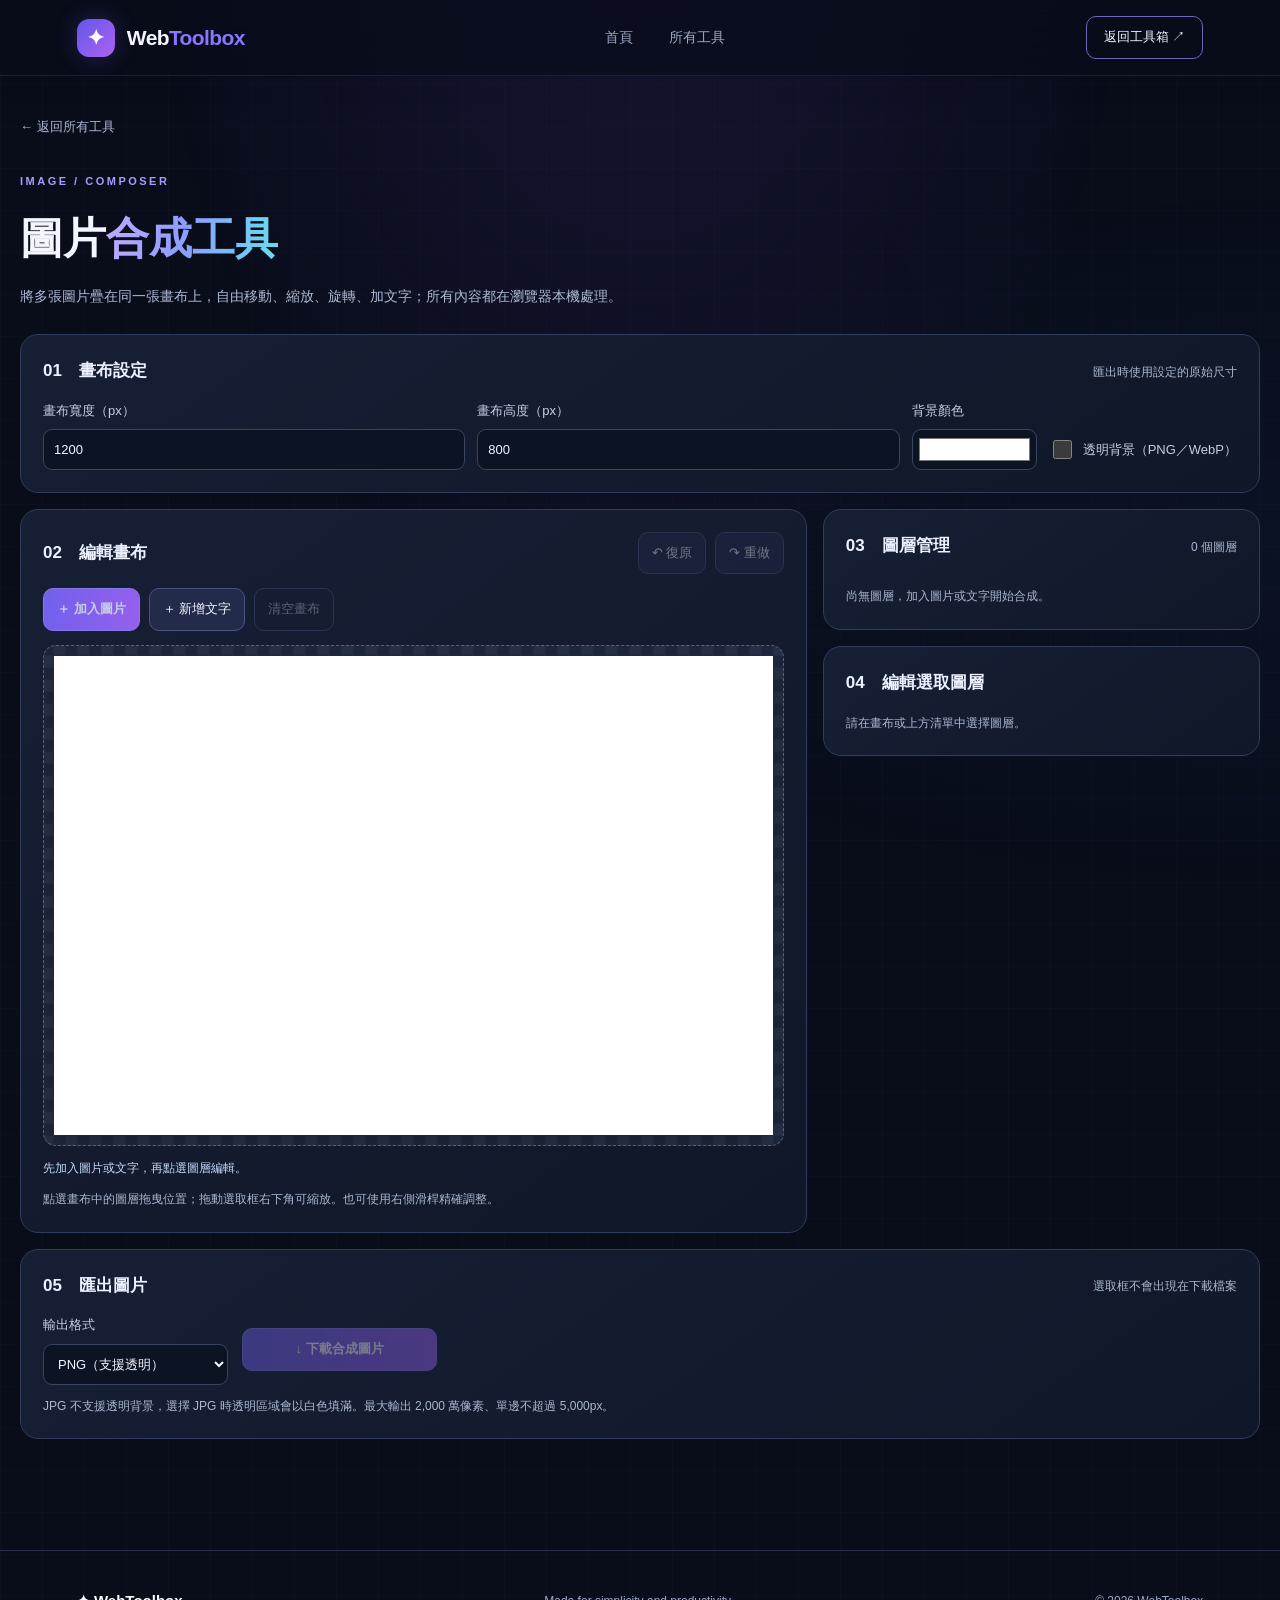
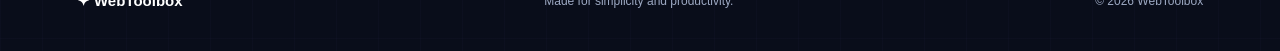
==== tools/composer.html @ 86dfb6c8 "Add image composer tool" ====
<!DOCTYPE html>
<html lang="zh-Hant">
<head>
  <meta http-equiv="Content-Security-Policy" content="default-src 'self'; script-src 'self' https://cdnjs.cloudflare.com; style-src 'self' 'unsafe-inline' https://fonts.googleapis.com; font-src 'self' https://fonts.gstatic.com; img-src 'self' data: blob:; connect-src 'self'; object-src 'none'; base-uri 'self'; form-action 'self'; frame-src 'none'">
  <meta charset="UTF-8">
  <meta name="viewport" content="width=device-width, initial-scale=1">
  <meta name="theme-color" content="#090d1a">
  <title>圖片合成工具｜自由疊圖、圖層調整與文字編輯｜WebToolbox</title>
  <meta name="description" content="免費線上圖片合成工具，可自由疊加多張 JPG、PNG、WebP，拖曳移動、縮放、旋轉、調整透明度與圖層順序，加入文字並復原重做，輸出 PNG、JPG 或 WebP。圖片只在瀏覽器處理。">
  <meta name="robots" content="index, follow">
  <link rel="canonical" href="https://ycc1203.github.io/WebToolBox/tools/composer.html">
  <meta property="og:type" content="website">
  <meta property="og:title" content="圖片合成工具｜多圖自由疊加與下載｜WebToolbox">
  <meta property="og:description" content="圖片自由疊加、拖曳移動、縮放旋轉、圖層排序與文字合成；瀏覽器本機處理。">
  <meta property="og:url" content="https://ycc1203.github.io/WebToolBox/tools/composer.html">
  <meta property="og:site_name" content="WebToolbox">
  <meta property="og:locale" content="zh_TW">
  <meta name="twitter:card" content="summary">
  <meta name="twitter:title" content="圖片合成工具｜多圖自由疊加與下載｜WebToolbox">
  <meta name="twitter:description" content="多張圖片圖層合成，可移動、縮放、旋轉、調透明度與下載 PNG／JPG／WebP。">
  <link rel="icon" type="image/svg+xml" href="../assets/favicon.svg">
  <link rel="stylesheet" href="../css/style.css">
  <link rel="stylesheet" href="../css/site.css">
  <link rel="stylesheet" href="../css/composer.css">
  <script src="../js/notify.js" defer></script>
  <script src="../js/composer.js" defer></script>
  <script src="../js/site.js" defer></script>
</head>
<body>
  <header class="navbar">
    <a href="../index.html" class="logo"><span class="logo-icon">✦</span><span>Web<span class="accent">Toolbox</span></span></a>
    <nav class="nav-links" aria-label="主選單"><a href="../index.html">首頁</a><a href="../index.html#tools">所有工具</a></nav>
    <a href="../index.html#tools" class="nav-button">返回工具箱 ↗</a>
  </header>
  <main class="composer-page">
    <a class="composer-back" href="../index.html#tools">← 返回所有工具</a>
    <div class="composer-heading"><span class="eyebrow">IMAGE / COMPOSER</span><h1>圖片<span class="gradient-text">合成工具</span></h1><p>將多張圖片疊在同一張畫布上，自由移動、縮放、旋轉、加文字；所有內容都在瀏覽器本機處理。</p></div>
    <section class="composer-panel" aria-labelledby="canvasTitle">
      <div class="composer-section-head"><h2 id="canvasTitle">01　畫布設定</h2><span class="composer-note">匯出時使用設定的原始尺寸</span></div>
      <div class="composer-fields composer-canvas-settings">
        <label>畫布寬度（px）<input id="canvasWidth" type="number" min="200" max="5000" step="1" value="1200"></label>
        <label>畫布高度（px）<input id="canvasHeight" type="number" min="200" max="5000" step="1" value="800"></label>
        <label>背景顏色<input id="backgroundColor" type="color" value="#ffffff"></label>
        <label class="composer-check"><input id="transparentBg" type="checkbox">透明背景（PNG／WebP）</label>
      </div>
    </section>
    <div class="composer-workspace">
      <section class="composer-panel composer-editor" aria-labelledby="editorTitle">
        <div class="composer-section-head"><h2 id="editorTitle">02　編輯畫布</h2><div class="composer-history"><button id="undoBtn" type="button" disabled title="復原 Ctrl+Z">↶ 復原</button><button id="redoBtn" type="button" disabled title="重做 Ctrl+Y">↷ 重做</button></div></div>
        <div class="composer-add-row">
          <label for="imageFiles" class="composer-primary-label">＋ 加入圖片</label>
          <input id="imageFiles" type="file" accept="image/jpeg,image/png,image/webp" multiple>
          <button id="addTextBtn" type="button">＋ 新增文字</button>
          <button id="clearBtn" type="button" class="composer-muted">清空畫布</button>
        </div>
        <div id="composerDrop" class="composer-drop" aria-label="圖片合成畫布，亦可拖放圖片檔案">
          <canvas id="editorCanvas" width="900" height="600" role="img" aria-label="圖片合成即時預覽。點選圖層後可拖曳移動位置"></canvas>
        </div>
        <p id="composerStatus" role="status" aria-live="polite" class="composer-status">先加入圖片或文字，再點選圖層編輯。</p>
        <p class="composer-hint">點選畫布中的圖層拖曳位置；拖動選取框右下角可縮放。也可使用右側滑桿精確調整。</p>
      </section>
      <aside class="composer-sidebar" aria-label="圖層編輯器">
        <section class="composer-panel" aria-labelledby="layersTitle">
          <div class="composer-section-head"><h2 id="layersTitle">03　圖層管理</h2><small id="layerCount">0 個圖層</small></div>
          <ul id="layerList" class="composer-layer-list" aria-label="圖層清單"></ul>
          <p id="layerEmpty" class="composer-hint">尚無圖層，加入圖片或文字開始合成。</p>
        </section>
        <section class="composer-panel" aria-labelledby="editTitle">
          <h2 id="editTitle">04　編輯選取圖層</h2>
          <p id="selectionEmpty" class="composer-hint">請在畫布或上方清單中選擇圖層。</p>
          <fieldset id="inspector" class="composer-inspector" disabled hidden>
            <legend class="composer-visually-hidden">目前圖層設定</legend>
            <div id="textOptions" hidden>
              <label>文字內容<input id="textValue" type="text" maxlength="100" placeholder="輸入合成文字"></label>
              <div class="composer-fields"><label>字體大小（px）<input id="fontSize" type="number" min="12" max="300" value="64"></label><label>字體顏色<input id="fontColor" type="color" value="#1f2937"></label></div>
            </div>
            <div class="composer-fields"><label>水平位置 X<input id="posX" type="number" step="1"></label><label>垂直位置 Y<input id="posY" type="number" step="1"></label></div>
            <label>大小 <output id="scaleValue">100%</output><input id="layerScale" type="range" min="5" max="400" value="100"></label>
            <label>旋轉 <output id="rotationValue">0°</output><input id="rotation" type="range" min="-180" max="180" value="0"></label>
            <label>不透明度 <output id="opacityValue">100%</output><input id="layerOpacity" type="range" min="0" max="100" value="100"></label>
          </fieldset>
        </section>
      </aside>
    </div>
    <section class="composer-panel" aria-labelledby="exportTitle">
      <div class="composer-section-head"><h2 id="exportTitle">05　匯出圖片</h2><span class="composer-note">選取框不會出現在下載檔案</span></div>
      <div class="composer-export-controls">
        <label>輸出格式<select id="outputFormat"><option value="image/png">PNG（支援透明）</option><option value="image/jpeg">JPG</option><option value="image/webp">WebP</option></select></label>
        <label id="qualityField" hidden>圖片品質 <output id="qualityValue">92%</output><input id="quality" type="range" min="40" max="100" value="92"></label>
        <button id="downloadBtn" type="button" class="composer-download" disabled>↓ 下載合成圖片</button>
      </div>
      <p class="composer-hint">JPG 不支援透明背景，選擇 JPG 時透明區域會以白色填滿。最大輸出 2,000 萬像素、單邊不超過 5,000px。</p>
    </section>
  </main>
  <footer class="footer"><a href="../index.html" class="footer-brand">✦ WebToolbox</a><p>Made for simplicity and productivity.</p><span>© <span id="year"></span> WebToolbox</span></footer>
</body>
</html>
---- css/style.css ----
:root {
  --background: #090d1a;
  --surface: #11172a;
  --surface-hover: #19213a;
  --border: #293149;
  --text: #f4f6ff;
  --muted: #9ca8c2;
  --primary: #8b75ff;
  --cyan: #59d4f9;
}

* {
  box-sizing: border-box;
}

html {
  scroll-behavior: smooth;
}

body {
  margin: 0;
  background: var(--background);
  color: var(--text);
  font-family: 'Inter', 'Noto Sans TC', sans-serif;
  line-height: 1.7;
  overflow-x: hidden;
}

body::before {
  content: "";
  position: fixed;
  inset: 0;
  z-index: -1;
  pointer-events: none;
  background:
    radial-gradient(ellipse at 50% -20%, #44308545, transparent 55%),
    radial-gradient(ellipse at 100% 60%, #1b376322, transparent 45%);
}

a {
  color: inherit;
  text-decoration: none;
}

button, input {
  font: inherit;
}

button {
  cursor: pointer;
}

button:focus-visible,
a:focus-visible,
input:focus-visible {
  outline: 2px solid var(--cyan);
  outline-offset: 3px;
}

/* 導航列 */

.navbar {
  height: 76px;
  padding: 0 max(6%, calc((100vw - 1200px) / 2));
  display: flex;
  align-items: center;
  justify-content: space-between;
  border-bottom: 1px solid #ffffff10;
  background: #090d1acf;
  backdrop-filter: blur(18px);
  position: sticky;
  top: 0;
  z-index: 50;
}

.logo {
  display: flex;
  align-items: center;
  gap: 12px;
  font-weight: 800;
  font-size: 21px;
  letter-spacing: -0.6px;
}

.logo-icon {
  color: white;
  display: grid;
  place-items: center;
  width: 38px;
  height: 38px;
  border-radius: 12px;
  background: linear-gradient(135deg, #6356ed, #ac63ef);
  box-shadow: 0 0 22px #795cf044;
}

.accent {
  color: var(--primary);
}

.nav-links {
  display: flex;
  gap: 36px;
  color: var(--muted);
  font-size: 14px;
}

.nav-links a:hover {
  color: white;
}

.nav-button {
  border: 1px solid #7264b8;
  padding: 9px 17px;
  border-radius: 10px;
  font-size: 13px;
  transition: 0.2s;
}

.nav-button:hover {
  background: #7264b830;
}

/* 首頁主要視覺 */

.hero {
  min-height: 510px;
  position: relative;
  display: grid;
  place-items: center;
  padding: 90px 22px 85px;
  overflow: hidden;
  text-align: center;
}

.hero-glow {
  position: absolute;
  width: 550px;
  height: 380px;
  top: 0;
  left: 50%;
  transform: translateX(-50%);
  pointer-events: none;
  background: #7960ed;
  opacity: 0.13;
  filter: blur(115px);
}

.hero-content {
  position: relative;
  z-index: 1;
}

.hero-badge {
  display: inline-flex;
  align-items: center;
  gap: 9px;
  border: 1px solid #564b86;
  background: #7663e515;
  color: #c3b8ff;
  padding: 7px 16px;
  border-radius: 50px;
  font-size: 11px;
  font-weight: 700;
  letter-spacing: 1.4px;
}

.status-dot {
  width: 7px;
  height: 7px;
  border-radius: 50%;
  background: #a995ff;
  box-shadow: 0 0 12px #a995ff;
}

.hero h1 {
  font-size: clamp(34px, 5.2vw, 66px);
  letter-spacing: -2px;
  line-height: 1.4;
  margin: 27px 0 16px;
  font-weight: 800;
}

.gradient-text {
  background: linear-gradient(100deg, #a999ff, #60c8ff);
  background-clip: text;
  -webkit-background-clip: text;
  color: transparent;
}

.hero-description {
  color: var(--muted);
  font-size: 16px;
  line-height: 2;
  margin-bottom: 30px;
}

.primary-button {
  display: inline-flex;
  align-items: center;
  gap: 28px;
  padding: 13px 25px;
  border-radius: 12px;
  font-weight: 700;
  font-size: 14px;
  background: linear-gradient(120deg, #735cf2, #9a65ee);
  box-shadow: 0 7px 28px #795cf03a;
  transition: transform 0.2s, box-shadow 0.2s;
}

.primary-button:hover {
  transform: translateY(-3px);
  box-shadow: 0 12px 35px #795cf063;
}

.hero-features {
  display: flex;
  justify-content: center;
  flex-wrap: wrap;
  gap: 23px;
  margin-top: 27px;
  font-size: 12px;
  color: var(--muted);
}

/* 工具區域 */

.tools-section {
  max-width: 1200px;
  padding: 30px 24px 100px;
  margin: auto;
  scroll-margin-top: 95px;
}

.section-heading {
  display: flex;
  justify-content: space-between;
  align-items: end;
  gap: 20px;
  margin-bottom: 30px;
}

.eyebrow {
  color: #a99aff;
  font-size: 11px;
  font-weight: 800;
  letter-spacing: 2.5px;
}

.section-heading h2 {
  font-size: 32px;
  margin: 7px 0;
  letter-spacing: -1px;
}

.section-heading p {
  color: var(--muted);
  margin: 0;
  font-size: 14px;
}

.tool-count {
  font-size: 12px;
  color: var(--muted);
  white-space: nowrap;
}

.toolbar {
  margin-bottom: 25px;
}

.search-box {
  height: 55px;
  background: var(--surface);
  border: 1px solid var(--border);
  border-radius: 13px;
  display: flex;
  align-items: center;
  padding: 0 19px;
  gap: 14px;
  transition: border-color 0.2s;
}

.search-box:focus-within {
  border-color: var(--primary);
}

.search-box > span:first-child {
  font-size: 28px;
  color: var(--muted);
}

.search-box input {
  background: transparent;
  border: none;
  outline: none;
  color: white;
  width: 100%;
  min-width: 0;
  font-size: 14px;
}

.search-box input::placeholder {
  color: #8490a8;
}

.search-shortcut {
  color: #8790ad;
  font-size: 10px;
  letter-spacing: 1.5px;
}

.filters {
  display: flex;
  flex-wrap: wrap;
  gap: 9px;
  margin-top: 22px;
}

.filter-btn {
  background: transparent;
  border: 1px solid var(--border);
  color: var(--muted);
  padding: 8px 18px;
  border-radius: 9px;
  font-size: 12px;
  transition: 0.2s;
}

.filter-btn:hover {
  color: white;
  border-color: #8273dc;
}

.filter-btn.active {
  background: #7660ed25;
  border-color: #8b75ff;
  color: #c3baff;
}

/* 工具卡片 */

.tools-grid {
  display: grid;
  grid-template-columns: repeat(3, minmax(0, 1fr));
  gap: 18px;
}

.tool-card {
  background: linear-gradient(145deg, #151b30, #101526);
  border: 1px solid var(--border);
  border-radius: 17px;
  padding: 25px;
  min-height: 215px;
  display: flex;
  flex-direction: column;
  align-items: flex-start;
  text-align: left;
  color: inherit;
  width: 100%;
  transition: transform 0.25s, border-color 0.25s, box-shadow 0.25s;
}

.tool-card:hover {
  transform: translateY(-5px);
  border-color: #7f6be2;
  box-shadow: 0 15px 40px #0000003a;
}

.card-top {
  display: flex;
  justify-content: space-between;
  align-items: start;
  width: 100%;
}

.card-icon {
  width: 49px;
  height: 49px;
  border-radius: 13px;
  display: grid;
  place-items: center;
  font-size: 25px;
}

.card-icon.purple { background: #7758ee23; }
.card-icon.blue { background: #3a95f525; }
.card-icon.green { background: #25bd9522; }
.card-icon.orange { background: #ec9b4322; }

.card-arrow {
  color: #8790ad;
  font-size: 19px;
}

.tool-card h3 {
  font-size: 17px;
  margin: 20px 0 6px;
}

.tool-card p {
  color: var(--muted);
  font-size: 12px;
  line-height: 1.8;
  margin: 0 0 16px;
}

.card-bottom {
  margin-top: auto;
  color: #a99aff;
  font-size: 11px;
}

.empty-message {
  text-align: center;
  padding: 65px 10px;
  color: var(--muted);
}

.empty-message[hidden] {
  display: none;
}

/* 底部宣傳區 */

.bottom-banner {
  max-width: 1152px;
  margin: 0 auto 70px;
  padding: 40px;
  border: 1px solid #504b83;
  border-radius: 20px;
  background: linear-gradient(120deg, #251f4c, #10192e);
  display: flex;
  justify-content: space-between;
  align-items: center;
  gap: 25px;
}

.bottom-banner h2 {
  margin: 10px 0;
  font-size: 24px;
}

.bottom-banner p {
  color: var(--muted);
  font-size: 13px;
}

.banner-link {
  color: #c5baff;
  font-size: 13px;
  white-space: nowrap;
}

.footer {
  padding: 28px 6%;
  border-top: 1px solid var(--border);
  display: flex;
  justify-content: space-between;
  align-items: center;
  gap: 15px;
  color: var(--muted);
  font-size: 12px;
}

.footer-brand {
  color: white;
  font-weight: 800;
  font-size: 15px;
}

.toast {
  position: fixed;
  left: 50%;
  bottom: 28px;
  transform: translate(-50%, 20px);
  padding: 12px 20px;
  background: #282344;
  border: 1px solid #8173c5;
  border-radius: 11px;
  color: white;
  font-size: 13px;
  box-shadow: 0 10px 30px #0008;
  opacity: 0;
  pointer-events: none;
  z-index: 100;
  transition: 0.25s;
}

.toast.show {
  transform: translate(-50%, 0);
  opacity: 1;
}

/* 平板 */

@media (max-width: 900px) {
  .tools-grid {
    grid-template-columns: repeat(2, minmax(0, 1fr));
  }

  .bottom-banner {
    margin-left: 24px;
    margin-right: 24px;
  }
}

/* 手機 */

@media (max-width: 600px) {
  .navbar {
    padding: 0 20px;
    height: 68px;
  }

  .logo {
    font-size: 18px;
  }

  .nav-links {
    display: none;
  }

  .nav-button {
    font-size: 11px;
    padding: 8px 11px;
  }

  .hero {
    min-height: 470px;
    padding: 65px 22px;
  }

  .hero h1 {
    letter-spacing: -1px;
  }

  .hero-description {
    font-size: 14px;
  }

  .tools-section {
    padding: 20px 18px 65px;
  }

  .section-heading h2 {
    font-size: 25px;
  }

  .tools-grid {
    grid-template-columns: 1fr;
  }

  .tool-card {
    min-height: 195px;
  }

  .bottom-banner {
    padding: 27px;
    flex-direction: column;
    align-items: flex-start;
    margin: 0 18px 50px;
  }

  .footer {
    flex-direction: column;
    text-align: center;
  }
}

@media (prefers-reduced-motion: reduce) {
  html {
    scroll-behavior: auto;
  }

  *,
  *::before,
  *::after {
    transition-duration: 0.01ms !important;
    animation-duration: 0.01ms !important;
  }
}
---- css/site.css ----
/* ===== WebToolbox 共用視覺系統 ===== */

:root {
  color-scheme: dark;
}

::selection {
  background: #8b75ff;
  color: #fff;
}

/* 統一操作元件 */
button,
a,
input,
textarea,
select {
  -webkit-tap-highlight-color: transparent;
}

button,
a {
  touch-action: manipulation;
}

button:focus-visible,
a:focus-visible,
input:focus-visible,
textarea:focus-visible,
select:focus-visible {
  outline: 2px solid #a99aff;
  outline-offset: 3px;
}

/* 全站頂部閱讀進度條 */
#scrollProgress {
  position: fixed;
  top: 0;
  left: 0;
  z-index: 200;
  width: 0;
  height: 3px;
  background: linear-gradient(90deg, #8b75ff, #59d4f9);
  pointer-events: none;
}

/* 返回頂部按鈕 */
#backToTop {
  position: fixed;
  right: 25px;
  bottom: 25px;
  z-index: 100;
  display: grid;
  place-items: center;
  width: 47px;
  height: 47px;
  border-radius: 14px;
  border: 1px solid #7264b8;
  background: #241e45;
  color: #e0d9ff;
  font-size: 22px;
  box-shadow: 0 8px 30px #0008;
  opacity: 0;
  visibility: hidden;
  transform: translateY(12px);
  transition:
    opacity 0.2s,
    visibility 0.2s,
    transform 0.2s,
    background 0.2s;
}

#backToTop.visible {
  opacity: 1;
  visibility: visible;
  transform: translateY(0);
}

#backToTop:hover {
  background: #48377f;
  transform: translateY(-3px);
}

/* 共用玻璃質感 */
.navbar {
  box-shadow: 0 5px 30px #00000018;
}

/* 頁面切換後視覺一致 */
main {
  animation: pageEnter 0.35s ease-out both;
}

@keyframes pageEnter {
  from {
    opacity: 0;
    transform: translateY(8px);
  }

  to {
    opacity: 1;
    transform: translateY(0);
  }
}

/* 首頁工具卡片收藏功能 */
.tool-card {
  position: relative;
  cursor: default;
}

.card-open {
  flex: 1;
  display: flex;
  flex-direction: column;
  align-items: flex-start;
  width: 100%;
  min-height: 100%;
  background: none;
  border: 0;
  color: inherit;
  text-align: left;
  padding: 0;
  cursor: pointer;
}

.card-open .card-top {
  padding-right: 45px;
}

.card-open:hover .card-arrow {
  color: #c3b8ff;
}

.favorite-btn {
  position: absolute;
  top: 19px;
  right: 19px;
  z-index: 2;
  display: grid;
  place-items: center;
  width: 36px;
  height: 36px;
  padding: 0;
  border-radius: 10px;
  border: 1px solid #455070;
  background: #202944;
  color: #9ca8c2;
  font-size: 21px;
  line-height: 1;
  transition: background 0.2s, color 0.2s;
}

.favorite-btn:hover {
  background: #39335d;
  color: #f8d47a;
}

.favorite-btn.is-favorite {
  color: #ffd474;
  border-color: #8b7041;
  background: #4a382b;
}

.filter-btn.favorites-active {
  color: #ffd474;
  border-color: #a78443;
  background: #48382250;
}

/* 顯示空狀態時提供一致間距 */
.empty-message {
  border: 1px dashed #394360;
  border-radius: 16px;
  background: #101627;
}

/* 小螢幕 */
@media (max-width: 600px) {
  /* 手機版仍可使用首頁與所有工具導覽 */
  .navbar {
    flex-wrap: wrap;
    height: auto;
    min-height: 68px;
    row-gap: 0;
    padding: 12px 18px;
  }

  .nav-links {
    display: flex;
    order: 3;
    width: 100%;
    gap: 24px;
    padding: 10px 0 2px;
    overflow-x: auto;
    white-space: nowrap;
    font-size: 12px;
  }

  .nav-button {
    margin-left: auto;
  }

  #backToTop {
    right: 16px;
    bottom: 16px;
    width: 43px;
    height: 43px;
  }

  .tools-section,
  .qr-page,
  .password-page,
  .text-page,
  .json-page {
    scroll-margin-top: 120px;
  }
}

/* 尊重使用者減少動態效果的設定 */
@media (prefers-reduced-motion: reduce) {
  main {
    animation: none;
  }

  #backToTop,
  .favorite-btn {
    transition: none;
  }
}


/* ========================================
   WebToolbox 3.0 - Homepage Upgrade
   ======================================== */

/* 全站背景：細緻格線與柔和光暈 */

body {
  background-color: #090d1a;
  background-image:
    linear-gradient(
      rgba(139, 117, 255, 0.025) 1px,
      transparent 1px
    ),
    linear-gradient(
      90deg,
      rgba(139, 117, 255, 0.025) 1px,
      transparent 1px
    );
  background-size: 42px 42px;
}

/* 導覽列 */

.navbar {
  border-bottom: 1px solid rgba(160, 145, 255, 0.12);
  backdrop-filter: blur(20px);
  -webkit-backdrop-filter: blur(20px);
}

/* 首頁主視覺 */

.hero {
  min-height: 550px;
  padding: 100px 24px 85px;
}

.hero-glow {
  width: 700px;
  height: 440px;
  opacity: 0.17;
  filter: blur(125px);
}

.hero h1 {
  letter-spacing: -2.5px;
  line-height: 1.35;
}

.gradient-text {
  background-image: linear-gradient(
    95deg,
    #b8a9ff 5%,
    #8d9cff 45%,
    #69d8ef 95%
  );
  background-clip: text;
  -webkit-background-clip: text;
  color: transparent;
}

.hero-description {
  max-width: 580px;
  margin: 0 auto 32px;
  color: #adb8d0;
}

.hero-badge {
  background: rgba(139, 117, 255, 0.09);
  border-color: rgba(160, 140, 255, 0.35);
  box-shadow: 0 0 28px rgba(139, 117, 255, 0.06);
}

/* 主按鈕 */

.primary-button {
  border: 1px solid rgba(220, 210, 255, 0.25);
  background: linear-gradient(120deg, #735cf2, #9565ef);
  box-shadow: 0 10px 34px rgba(115, 92, 242, 0.24);
}

.primary-button:hover {
  box-shadow: 0 14px 42px rgba(115, 92, 242, 0.42);
}

/* 工具搜尋 */

.search-box {
  border: 1px solid rgba(139, 117, 255, 0.23);
  background: rgba(19, 26, 46, 0.85);
  border-radius: 15px;
  transition:
    border-color 0.2s,
    box-shadow 0.2s;
}

.search-box:focus-within {
  border-color: #9782ff;
  box-shadow: 0 0 0 4px rgba(139, 117, 255, 0.08);
}

/* 分類按鈕 */

.filter-btn {
  border-radius: 10px;
  transition:
    color 0.2s,
    background 0.2s,
    border-color 0.2s,
    transform 0.2s;
}

.filter-btn:hover {
  transform: translateY(-2px);
  background: rgba(139, 117, 255, 0.09);
}

/* 工具卡片 */

.tools-grid {
  gap: 20px;
}

.tool-card {
  overflow: hidden;
  border-radius: 19px;
  border: 1px solid rgba(155, 169, 205, 0.16);
  background: linear-gradient(
    150deg,
    rgba(26, 34, 57, 0.95),
    rgba(14, 20, 37, 0.98)
  );
  transition:
    transform 0.25s ease,
    border-color 0.25s ease,
    box-shadow 0.25s ease;
}

.tool-card:hover {
  transform: translateY(-6px);
  border-color: rgba(166, 144, 255, 0.7);
  box-shadow:
    0 20px 50px rgba(0, 0, 0, 0.28),
    0 0 30px rgba(139, 117, 255, 0.08);
}

.tool-card h3 {
  font-size: 17px;
  letter-spacing: -0.3px;
}

.tool-card p {
  color: #a6b2ca;
  font-size: 12.5px;
}

.card-icon {
  width: 54px;
  height: 54px;
  border: 1px solid rgba(255, 255, 255, 0.07);
  border-radius: 15px;
}

.card-bottom {
  font-weight: 700;
  letter-spacing: 0.2px;
}

/* 收藏按鈕 */

.favorite-btn {
  border-radius: 11px;
}

.favorite-btn:hover {
  transform: scale(1.05);
}

/* 底部區塊 */

.bottom-banner {
  border-color: rgba(150, 126, 255, 0.35);
  background: linear-gradient(
    115deg,
    rgba(48, 35, 94, 0.95),
    rgba(17, 26, 49, 0.98)
  );
}

/* 平板 */

@media (max-width: 900px) {
  .hero {
    min-height: 490px;
    padding: 78px 22px;
  }
}

/* 手機 */

@media (max-width: 600px) {
  .hero {
    min-height: 450px;
    padding: 70px 20px 65px;
  }

  .hero h1 {
    letter-spacing: -1.2px;
  }

  .tools-grid {
    gap: 15px;
  }

  .tool-card {
    min-height: 190px;
  }

  .hero-glow {
    width: 360px;
    max-width: 100%;
  }
}

/* 減少動畫模式 */

@media (prefers-reduced-motion: reduce) {
  .tool-card,
  .filter-btn,
  .favorite-btn,
  .primary-button {
    transition: none;
  }

  .tool-card:hover,
  .filter-btn:hover {
    transform: none;
  }
}


/* ========================================
   WebToolbox 3.0 - Unified Tool Icons
   ======================================== */

/* 統一工具圖示外框 */

.card-icon {
  display: inline-flex;
  align-items: center;
  justify-content: center;
  flex-shrink: 0;

  width: 54px;
  height: 54px;

  border-radius: 15px;
  border: 1px solid rgba(255, 255, 255, 0.07);

  transition:
    transform 0.25s ease,
    border-color 0.25s ease,
    background 0.25s ease;
}

/* SVG 線條圖示 */

.card-icon svg {
  display: block;
  width: 27px;
  height: 27px;
}

/* 各分類使用不同顏色 */

.card-icon.purple {
  color: #b3a1ff;
  background: rgba(119, 88, 238, 0.15);
  border-color: rgba(155, 132, 255, 0.16);
}

.card-icon.blue {
  color: #74bbff;
  background: rgba(58, 149, 245, 0.14);
  border-color: rgba(116, 187, 255, 0.16);
}

.card-icon.green {
  color: #61d6b2;
  background: rgba(37, 189, 149, 0.13);
  border-color: rgba(97, 214, 178, 0.16);
}

.card-icon.orange {
  color: #ffc184;
  background: rgba(236, 155, 67, 0.13);
  border-color: rgba(255, 193, 132, 0.16);
}

/* 滑鼠移到卡片時的效果 */

.tool-card:hover .card-icon {
  transform: translateY(-2px) scale(1.06);
}

.tool-card:hover .card-icon.purple {
  border-color: rgba(179, 161, 255, 0.45);
}

.tool-card:hover .card-icon.blue {
  border-color: rgba(116, 187, 255, 0.45);
}

.tool-card:hover .card-icon.green {
  border-color: rgba(97, 214, 178, 0.45);
}

.tool-card:hover .card-icon.orange {
  border-color: rgba(255, 193, 132, 0.45);
}

/* 手機與減少動畫設定 */

@media (max-width: 600px) {
  .card-icon {
    width: 50px;
    height: 50px;
  }

  .card-icon svg {
    width: 25px;
    height: 25px;
  }
}

@media (prefers-reduced-motion: reduce) {
  .card-icon {
    transition: none;
  }

  .tool-card:hover .card-icon {
    transform: none;
  }
}


/* ========================================
   WebToolbox 3.0 - Recently Used Tools
   ======================================== */

.recent-section {
  margin-bottom: 40px;
  padding: 24px;
  border: 1px solid rgba(139, 117, 255, 0.2);
  border-radius: 19px;
  background: linear-gradient(
    145deg,
    rgba(22, 29, 51, 0.92),
    rgba(14, 20, 38, 0.96)
  );
}

/* 必須保留這個規則，避免 hidden 被 display 覆蓋 */
.recent-section[hidden] {
  display: none;
}

.recent-heading {
  display: flex;
  align-items: center;
  justify-content: space-between;
  gap: 16px;
  margin-bottom: 20px;
}

.recent-heading h3 {
  margin: 6px 0 3px;
  font-size: 21px;
  letter-spacing: -0.5px;
}

.recent-heading p {
  margin: 0;
  color: var(--muted);
  font-size: 12px;
}

.recent-clear {
  flex-shrink: 0;
  padding: 9px 14px;
  border: 1px solid #3e4867;
  border-radius: 10px;
  background: transparent;
  color: #aeb9d2;
  font-size: 12px;
  transition: 0.2s;
}

.recent-clear:hover {
  border-color: #a594ff;
  color: #e5dcff;
  background: rgba(139, 117, 255, 0.09);
}

/* 最近使用工具卡片 */

.recent-grid {
  display: grid;
  grid-template-columns: repeat(2, minmax(0, 1fr));
  gap: 12px;
}

.recent-card {
  display: flex;
  align-items: center;
  gap: 14px;
  min-width: 0;
  padding: 16px;
  border: 1px solid #303a55;
  border-radius: 14px;
  background: rgba(16, 23, 42, 0.85);

  transition:
    transform 0.2s,
    border-color 0.2s,
    background 0.2s;
}

.recent-card:hover {
  transform: translateY(-3px);
  border-color: rgba(157, 135, 255, 0.65);
  background: rgba(33, 38, 69, 0.95);
}

.recent-card .card-icon {
  width: 45px;
  height: 45px;
  border-radius: 12px;
}

.recent-card .card-icon svg {
  width: 23px;
  height: 23px;
}

.recent-card-info {
  display: flex;
  flex-direction: column;
  gap: 4px;
  min-width: 0;
  flex: 1;
}

.recent-card-info strong {
  font-size: 13px;
  color: #f2f4ff;
}

.recent-card-info small {
  color: #9ba9c3;
  font-size: 11px;
  line-height: 1.6;
  display: -webkit-box;
  -webkit-line-clamp: 2;
  -webkit-box-orient: vertical;
  overflow: hidden;
}

.recent-arrow {
  color: #ab9dff;
  font-size: 19px;
  flex-shrink: 0;
}

/* 手機版 */

@media (max-width: 600px) {
  .recent-section {
    padding: 18px;
    margin-bottom: 28px;
  }

  .recent-grid {
    grid-template-columns: 1fr;
  }

  .recent-heading h3 {
    font-size: 19px;
  }

  .recent-card {
    padding: 13px;
  }
}

@media (prefers-reduced-motion: reduce) {
  .recent-card,
  .recent-clear {
    transition: none;
  }

  .recent-card:hover {
    transform: none;
  }
}


/* ========================================
   WebToolbox 3.0 - Global Toast System
   ======================================== */

#wt-toast-container {
  position: fixed;
  top: 92px;
  right: 24px;
  z-index: 1000;

  display: flex;
  flex-direction: column;
  gap: 10px;

  width: min(380px, calc(100vw - 32px));
  pointer-events: none;
}

.wt-toast {
  --toast-color: #a69aff;

  display: flex;
  align-items: center;
  gap: 12px;

  min-height: 60px;
  padding: 12px 14px;

  border: 1px solid #414b66;
  border-left: 3px solid var(--toast-color);
  border-radius: 13px;

  background: rgba(20, 27, 47, 0.97);
  color: #f3f5ff;

  box-shadow:
    0 16px 45px rgba(0, 0, 0, 0.35),
    0 0 20px rgba(139, 117, 255, 0.05);

  backdrop-filter: blur(16px);

  pointer-events: auto;

  animation: wt-toast-enter 0.22s ease-out both;
}

.wt-toast-success {
  --toast-color: #66dbab;
}

.wt-toast-error {
  --toast-color: #ff8d9c;
}

.wt-toast-info {
  --toast-color: #80baff;
}

.wt-toast-loading {
  --toast-color: #b6a4ff;
}

.wt-toast-icon {
  display: grid;
  place-items: center;

  width: 31px;
  height: 31px;
  flex-shrink: 0;

  border-radius: 9px;
  background: color-mix(
    in srgb,
    var(--toast-color) 15%,
    transparent
  );

  color: var(--toast-color);
  font-size: 17px;
  font-weight: 800;
}

.wt-toast-message {
  flex: 1;
  min-width: 0;

  color: #ecf0ff;
  font-size: 13px;
  line-height: 1.6;
  overflow-wrap: anywhere;
}

.wt-toast-close {
  flex-shrink: 0;

  width: 28px;
  height: 28px;

  padding: 0;
  border: none;
  border-radius: 7px;

  background: transparent;
  color: #aab4ce;

  font-size: 22px;
  line-height: 1;
}

.wt-toast-close:hover {
  background: #ffffff12;
  color: #ffffff;
}

.wt-toast-loading .wt-toast-icon {
  animation: wt-toast-spin 1.2s linear infinite;
}

.wt-toast-leaving {
  animation: wt-toast-exit 0.22s ease-in forwards;
}

@keyframes wt-toast-enter {
  from {
    opacity: 0;
    transform: translateX(18px);
  }

  to {
    opacity: 1;
    transform: translateX(0);
  }
}

@keyframes wt-toast-exit {
  from {
    opacity: 1;
    transform: translateX(0);
  }

  to {
    opacity: 0;
    transform: translateX(18px);
  }
}

@keyframes wt-toast-spin {
  to {
    transform: rotate(360deg);
  }
}

/* 手機版放在畫面下方 */

@media (max-width: 600px) {
  #wt-toast-container {
    top: auto;
    bottom: 78px;
    left: 16px;
    right: 16px;
    width: auto;
  }

  .wt-toast {
    min-height: 54px;
    padding: 10px 12px;
  }

  .wt-toast-message {
    font-size: 12px;
  }
}

/* 減少動態效果 */

@media (prefers-reduced-motion: reduce) {
  .wt-toast,
  .wt-toast-leaving,
  .wt-toast-loading .wt-toast-icon {
    animation: none;
  }
}


/* ===================================================
   WebToolbox 3.0 / Round 8: narrow-screen refinements
   Affects presentation only. Existing tool JS untouched.
   =================================================== */

/* Prevent large editor contents, filenames, and grid children
   from forcing the page wider than the viewport. */
.tools-section,
.tools-grid,
.tool-card,
.recent-section,
.recent-grid,
.resize-page,
.converter-page,
.pdf-page,
.json-page,
.text-page,
.password-page,
.qr-page,
.image-list,
.image-item,
.image-info,
.pdf-page-item,
.pdf-page-info,
.json-editor,
.text-panel {
  min-width: 0;
}

/* Constrain long unbroken user filenames and result messages. */
.image-info,
.image-result,
.pdf-page-info,
.pdf-file-info,
.wt-toast-message {
  overflow-wrap: anywhere;
}

/* Input textareas must not expand the layout on long JSON lines. */
.json-editor textarea,
.text-panel textarea {
  max-width: 100%;
  box-sizing: border-box;
}

/* Keep controls usable on touch screens without changing desktop. */
@media (max-width: 600px) {
  .toolbar,
  .filters,
  .recent-section,
  .recent-heading,
  .recent-card {
    min-width: 0;
  }

  .recent-heading {
    gap: 12px;
  }

  .recent-card-info,
  .recent-card-info strong,
  .recent-card-info small {
    min-width: 0;
    overflow-wrap: anywhere;
  }

  .pdf-page-controls button {
    min-width: 40px;
    min-height: 40px;
  }

  .pdf-page-item input[type="checkbox"] {
    width: 22px;
    height: 22px;
    flex-shrink: 0;
  }

  .image-download,
  .pdf-export-card button,
  .editor-actions button,
  .input-actions button {
    min-height: 40px;
  }

  .pdf-pages-list {
    max-height: min(60vh, 480px);
    overscroll-behavior: contain;
  }

  .json-editor textarea,
  .text-panel textarea {
    font-size: 16px; /* Prevent iOS Safari focus zoom */
  }
}

@media (max-width: 380px) {
  .pdf-page-item {
    padding: 10px;
    gap: 8px;
  }

  .pdf-page-info {
    flex-basis: calc(100% - 105px);
  }

  .recent-card {
    gap: 10px;
  }
}
---- css/composer.css ----
.composer-page{max-width:1280px;margin:auto;padding:36px 20px 95px;min-width:0}
.composer-back{color:#aeb9d4;font-size:13px}
.composer-heading{margin:27px 0 24px}
.composer-heading h1{font-size:clamp(29px,4.2vw,43px);margin:9px 0}
.composer-heading p{font-size:14px;color:#adbad2;line-height:1.85;margin:0}
.composer-panel{border:1px solid #313d5b;background:linear-gradient(145deg,#171f35,#101728);padding:22px;border-radius:18px;min-width:0;margin-bottom:16px}
.composer-panel h2{font-size:17px;margin:0 0 15px;color:#edf0ff}
.composer-section-head{display:flex;align-items:center;justify-content:space-between;flex-wrap:wrap;gap:12px;margin-bottom:14px}
.composer-section-head h2{margin:0}
.composer-note,.composer-hint,.composer-status,.composer-panel small{color:#a9b8d0;font-size:12px;line-height:1.7}
.composer-hint{margin:11px 0 0}
.composer-status{margin:12px 0 0;color:#c0d9fa;overflow-wrap:anywhere}
.composer-fields{display:grid;grid-template-columns:repeat(2,minmax(0,1fr));gap:12px}
.composer-canvas-settings{grid-template-columns:1fr 1fr 125px auto;align-items:end}
.composer-panel label,.composer-inspector>label{display:flex;flex-direction:column;gap:7px;color:#c4cee4;font-size:13px;min-width:0}
.composer-panel input[type=number],.composer-panel input[type=text],.composer-panel select{width:100%;min-width:0;min-height:41px;background:#0c1323;border:1px solid #384563;border-radius:9px;color:#f4f6ff;padding:8px 10px;font:inherit}
.composer-panel input[type=color]{height:41px;width:100%;min-width:0;border:1px solid #384563;border-radius:9px;background:#0c1323;padding:4px}
.composer-panel input[type=range]{width:100%;accent-color:#9b8aff;cursor:pointer;min-height:30px}
.composer-panel button,.composer-primary-label{border:1px solid #4a5680;border-radius:10px;padding:9px 13px;min-height:42px;background:#222c4a;color:#f5f4ff;cursor:pointer;font:inherit;font-size:13px;display:inline-flex;align-items:center;justify-content:center;gap:4px}
.composer-panel button:hover:not(:disabled),.composer-primary-label:hover{border-color:#9c8aff;background:#33365d}
.composer-panel button:disabled{opacity:.42;cursor:not-allowed}
.composer-panel button:focus-visible,.composer-primary-label:focus-within,.composer-panel input:focus-visible,.composer-panel select:focus-visible{outline:2px solid #a69bff;outline-offset:2px}
.composer-panel .composer-check{display:flex;flex-direction:row;align-items:center;gap:8px;min-height:41px}
.composer-check input{width:19px;height:19px;accent-color:#9b8aff}
.composer-workspace{display:grid;grid-template-columns:minmax(0,1.8fr) minmax(285px,1fr);gap:16px;align-items:start}
.composer-workspace .composer-panel{margin-bottom:16px}
.composer-sidebar{min-width:0}
.composer-add-row,.composer-history,.composer-export-controls{display:flex;align-items:center;flex-wrap:wrap;gap:9px}
.composer-add-row{margin-bottom:14px}
.composer-add-row input[type=file]{position:absolute;width:1px;height:1px;opacity:0;overflow:hidden}
.composer-primary-label,.composer-panel .composer-download{background:linear-gradient(100deg,#7061ed,#965fee);color:white;border-color:#8679e9;font-weight:700}
.composer-panel .composer-muted{background:transparent;color:#b6bfd4}
.composer-drop{border:1px dashed #536286;border-radius:13px;background:repeating-conic-gradient(#273148 0% 25%,#1e283d 0% 50%) 50% / 24px 24px;min-height:260px;display:flex;align-items:center;justify-content:center;overflow:hidden;padding:10px}
.composer-drop.dragover{border-color:#b3a5ff;box-shadow:inset 0 0 0 3px #8b75ff55}
#editorCanvas{display:block;max-width:100%;max-height:590px;width:auto;height:auto;touch-action:none;cursor:grab;background:transparent;box-shadow:0 8px 30px #0004}
#editorCanvas:active{cursor:grabbing}
.composer-layer-list{list-style:none;padding:0;margin:0;display:flex;flex-direction:column;gap:8px;max-height:400px;overflow:auto}
.composer-layer-item{background:#0c1426;border:1px solid #35425f;border-radius:10px;padding:9px;display:flex;align-items:center;gap:8px;min-width:0}
.composer-layer-item.is-selected{border-color:#aa96ff;background:#252442}
.composer-layer-select{flex:1!important;display:flex!important;flex-direction:column;align-items:flex-start!important;text-align:left;min-width:0;overflow:hidden}
.composer-layer-select span,.composer-layer-select small{max-width:100%;overflow:hidden;text-overflow:ellipsis;white-space:nowrap}
.composer-layer-buttons{display:flex;flex-wrap:wrap;gap:3px}
.composer-layer-buttons button{padding:0;width:34px;height:38px;min-height:38px;flex:0 0 auto}
.composer-inspector{border:0;margin:0;padding:0;display:flex;flex-direction:column;gap:14px;min-width:0}
.composer-inspector[hidden],#textOptions[hidden],#qualityField[hidden]{display:none}
#textOptions{display:flex;flex-direction:column;gap:12px}
.composer-inspector output{color:#d9cbff}
.composer-export-controls{gap:14px}
.composer-export-controls>label{min-width:185px}
.composer-download{min-width:195px}
.composer-visually-hidden{position:absolute;width:1px;height:1px;overflow:hidden;clip:rect(0,0,0,0)}
@media(max-width:920px){.composer-workspace{grid-template-columns:1fr}.composer-canvas-settings{grid-template-columns:repeat(2,minmax(0,1fr))}.composer-drop{min-height:200px}}
@media(max-width:540px){.composer-page{padding:24px 13px 80px}.composer-panel{padding:15px;border-radius:14px}.composer-heading{margin:19px 0}.composer-fields{gap:10px}.composer-panel button,.composer-primary-label{min-height:44px}.composer-layer-buttons button{min-width:40px;min-height:44px}.composer-history{gap:5px}.composer-history button{padding:7px 10px}.composer-canvas-settings{grid-template-columns:repeat(2,minmax(0,1fr))}.composer-export-controls>label,.composer-download{width:100%}.composer-layer-list{max-height:340px}}
@media(prefers-reduced-motion:reduce){.composer-panel button{transition:none}}
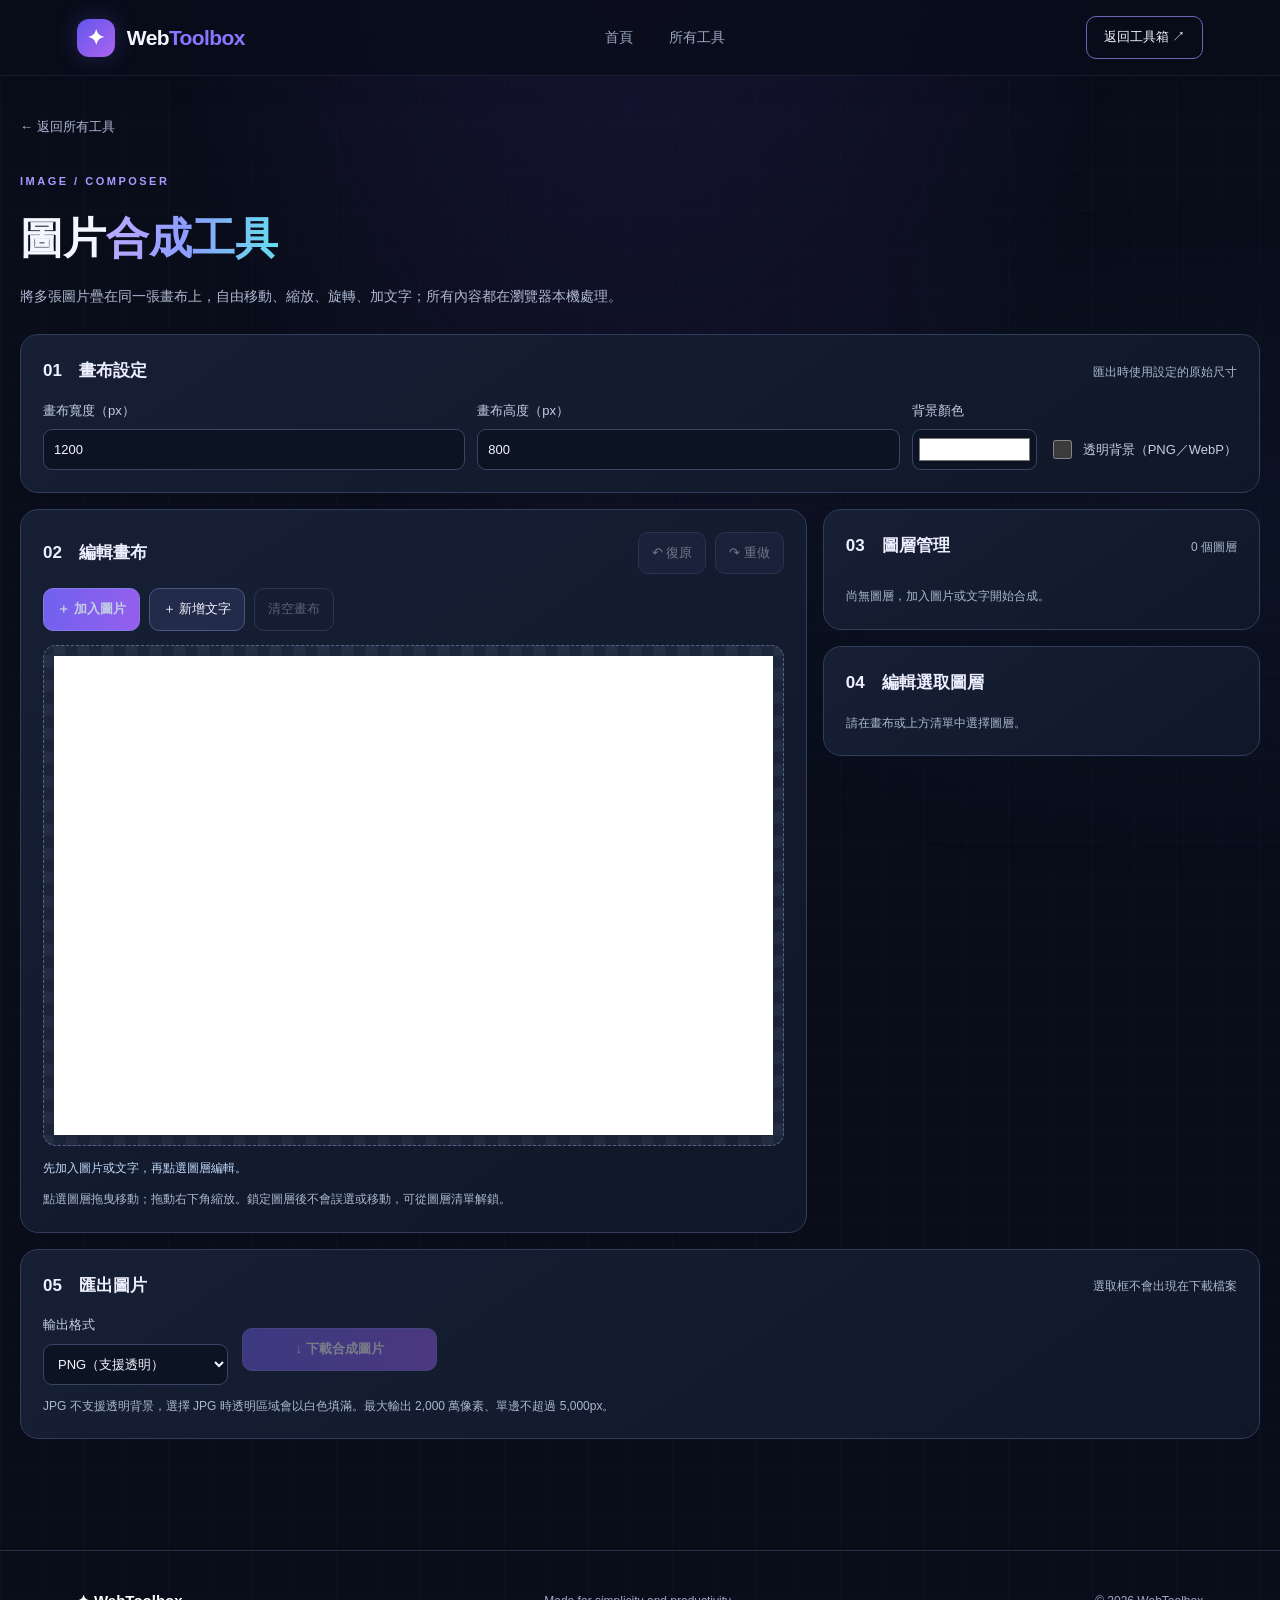
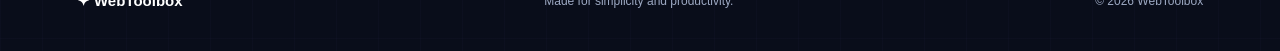
==== commit 021d3224: "Add layer locking and alignment to image composer" ====
--- a/tools/composer.html
+++ b/tools/composer.html
@@ -57,7 +57,7 @@
           <canvas id="editorCanvas" width="900" height="600" role="img" aria-label="圖片合成即時預覽。點選圖層後可拖曳移動位置"></canvas>
         </div>
         <p id="composerStatus" role="status" aria-live="polite" class="composer-status">先加入圖片或文字，再點選圖層編輯。</p>
-        <p class="composer-hint">點選畫布中的圖層拖曳位置；拖動選取框右下角可縮放。也可使用右側滑桿精確調整。</p>
+        <p class="composer-hint">點選圖層拖曳移動；拖動右下角縮放。鎖定圖層後不會誤選或移動，可從圖層清單解鎖。</p>
       </section>
       <aside class="composer-sidebar" aria-label="圖層編輯器">
         <section class="composer-panel" aria-labelledby="layersTitle">
@@ -68,11 +68,17 @@
         <section class="composer-panel" aria-labelledby="editTitle">
           <h2 id="editTitle">04　編輯選取圖層</h2>
           <p id="selectionEmpty" class="composer-hint">請在畫布或上方清單中選擇圖層。</p>
+          <p id="composerLockHint" class="composer-hint" hidden>此圖層已鎖定，請使用圖層清單的鎖頭按鈕解鎖後再編輯。</p>
           <fieldset id="inspector" class="composer-inspector" disabled hidden>
             <legend class="composer-visually-hidden">目前圖層設定</legend>
             <div id="textOptions" hidden>
               <label>文字內容<input id="textValue" type="text" maxlength="100" placeholder="輸入合成文字"></label>
               <div class="composer-fields"><label>字體大小（px）<input id="fontSize" type="number" min="12" max="300" value="64"></label><label>字體顏色<input id="fontColor" type="color" value="#1f2937"></label></div>
+            </div>
+            <div class="composer-align-actions" role="group" aria-label="快速對齊畫布">
+              <button id="alignCenterX" type="button">水平置中</button>
+              <button id="alignCenterY" type="button">垂直置中</button>
+              <button id="alignCenterBoth" type="button">全部置中</button>
             </div>
             <div class="composer-fields"><label>水平位置 X<input id="posX" type="number" step="1"></label><label>垂直位置 Y<input id="posY" type="number" step="1"></label></div>
             <label>大小 <output id="scaleValue">100%</output><input id="layerScale" type="range" min="5" max="400" value="100"></label>
--- a/css/composer.css
+++ b/css/composer.css
@@ -52,3 +52,10 @@
 @media(max-width:920px){.composer-workspace{grid-template-columns:1fr}.composer-canvas-settings{grid-template-columns:repeat(2,minmax(0,1fr))}.composer-drop{min-height:200px}}
 @media(max-width:540px){.composer-page{padding:24px 13px 80px}.composer-panel{padding:15px;border-radius:14px}.composer-heading{margin:19px 0}.composer-fields{gap:10px}.composer-panel button,.composer-primary-label{min-height:44px}.composer-layer-buttons button{min-width:40px;min-height:44px}.composer-history{gap:5px}.composer-history button{padding:7px 10px}.composer-canvas-settings{grid-template-columns:repeat(2,minmax(0,1fr))}.composer-export-controls>label,.composer-download{width:100%}.composer-layer-list{max-height:340px}}
 @media(prefers-reduced-motion:reduce){.composer-panel button{transition:none}}
+
+/* 圖層鎖定與快速對齊（v3） */
+.composer-layer-buttons .is-locked{border-color:#b5a3ff;background:#3e345f}
+.composer-align-actions{display:grid;grid-template-columns:repeat(3,minmax(0,1fr));gap:6px}
+.composer-align-actions button{min-width:0;padding:9px 5px}
+#composerLockHint{margin:0 0 12px;color:#ead9aa}
+@media(max-width:540px){.composer-align-actions{grid-template-columns:repeat(2,minmax(0,1fr))}.composer-layer-buttons button{min-width:40px;min-height:44px}}
